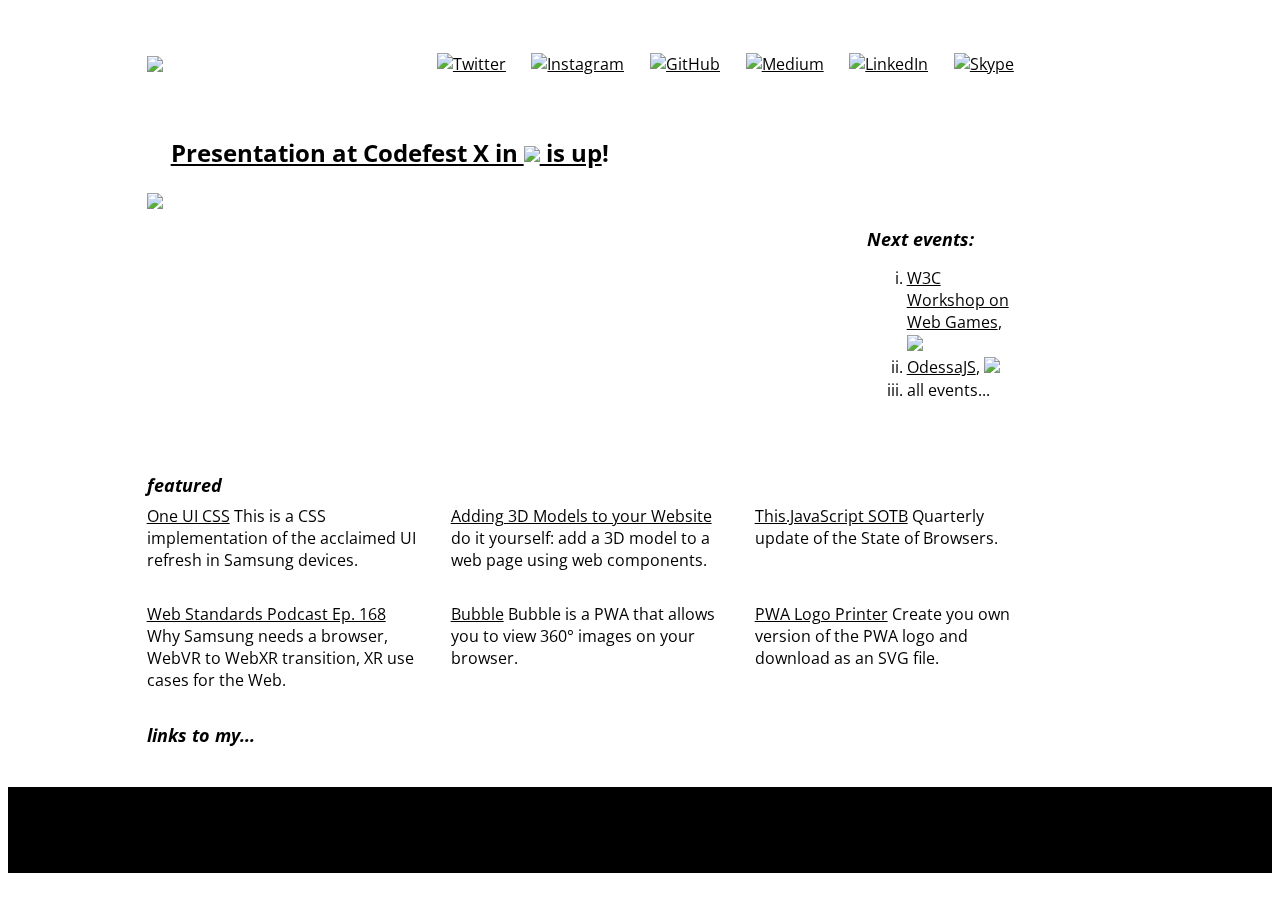
==== index.html @ 29042232 "adds portfolio" ====
<!DOCTYPE html>
<html lang="en">
<head>
    <meta charset="UTF-8">
    <meta name="viewport" content="width=device-width, initial-scale=1.0">
    <meta http-equiv="X-UA-Compatible" content="ie=edge">
    <link href="style/reset.css" rel="stylesheet"/>
    <link href="style/style.css" rel="stylesheet"/>
    <script src="script/itemCard.js"></script>
    <script src="script/iconItem.js"></script>
    <title>Diego Gonzalez * diekus * : developer advocate</title>
</head>
<body>
    <div id="base-struct">
        <div id="background-effects">
        </div>
        <div id="inside-content">
            <header>
                <img src="vector/dg-logo.svg" class="logo">
                <div class="social-links">
                    <a href="https://twitter.com/diekus"><img class="social-icon" alt="Twitter" src="vector/icon-twitter.svg"></a>
                    <a href="https://www.instagram.com/d13kus/"><img class="social-icon" alt="Instagram" src="vector/icon-instagram.svg"></a>
                    <a href="https://github.com/diekus/"><img class="social-icon" alt="GitHub" src="vector/icon-github.svg"></a>
                    <a href="https://medium.com/@diekus"><img class="social-icon" alt="Medium" src="vector/icon-medium.svg"></a>
                    <a href="https://www.linkedin.com/in/diekus/"><img class="social-icon" alt="LinkedIn" src="vector/icon-linkedin.svg"></a>
                    <a href="callto://luis.diego.gz/"><img class="social-icon" alt="Skype" src="vector/icon-skype.svg"></a>
                  </div>
            </header>
            <section class="hero-area">
                <img src="image/hero.png" class="hero-image">
                <h2 class="hero-title"><a href="https://2019.codefest.ru/lecture/1402">Presentation at Codefest X in <img src="image/flags/ru.gif"> is up</a>!</h2>
                
                <div id="next-events">
                    <h3>Next events:</h3>
                    <ul>
                        <li><a href="https://www.w3.org/2018/12/games-workshop/">W3C Workshop on Web Games</a>, <img src="image/flags/us.gif"></li>
                        <li><a href="http://odessajs.org/">OdessaJS</a>, <img src="image/flags/ua.gif"></li>
                        <li>all events...</li>
                    </ul>
                </div>
            </section>
            <h3>featured</h3>
            <section class="feat-items">
                <item-card img-src="image/portfolio/oneuicsshero.png"><span slot="item-title"><a href="http://samsunginter.net/OneUI-CSS/">One UI CSS</a></span>
                    <span slot="item-descrip">This is a CSS implementation of the acclaimed UI refresh in Samsung devices. </span>
                </item-card>
                <item-card img-src="image/portfolio/bg-model3dwc.gif"><span slot="item-title"><a href="https://hub.samsunginter.net/adding-3d-models-to-your-website/">Adding 3D Models to your Website</a></span>
                    <span slot="item-descrip">do it yourself: add a 3D model to a web page using web components. </span>
                </item-card>
                <item-card img-src="image/pres/stobtj19.jpg"><span slot="item-title"><a href="https://www.youtube.com/watch?v=olSQai4EUD8&list=PLar6hVjPOFzIxIf232Vhu73tgIMEEme3t&index=10">This.JavaScript SOTB</a></span>
                    <span slot="item-descrip">Quarterly update of the State of Browsers.</span>
                </item-card>
                <item-card img-src="image/portfolio/webstanpodcas168.jpg"><span slot="item-title"><a href="https://www.youtube.com/watch?list=PLar6hVjPOFzIxIf232Vhu73tgIMEEme3t&v=gKCHyitnYTI">Web Standards Podcast Ep. 168</a></span>
                    <span slot="item-descrip">Why Samsung needs a browser, WebVR to WebXR transition, XR use cases for the Web. </span>
                </item-card>
                <item-card img-src="image/portfolio/bg-bubble.jpg"><span slot="item-title"><a href="https://bubble.pictures">Bubble</a></span>
                    <span slot="item-descrip">Bubble is a PWA that allows you to view 360° images on your browser.</span>
                </item-card>
                <item-card img-src="image/portfolio/bg-pwinter.jpg"><span slot="item-title"><a href="https://diek.us/logo-pwinter/">PWA Logo Printer</a></span>
                    <span slot="item-descrip">Create you own version of the PWA logo and download as an SVG file. </span>
                </item-card>
            </section>
            <h3>links to my...</h3>
            <section class="more-links">
                <icon-item text="Team" link="https://samsunginter.net" icon-src="vector/ico-team.svg" link-color="#FFF"></icon-item>
                <icon-item text="Projects" link="portfolio.html" icon-src="vector/ico-project.svg" link-color="#FFF"></icon-item>
                <icon-item text="Events" link="pres.html" icon-src="vector/ico-ppres.svg" link-color="#FFF"></icon-item>
                <icon-item text="Interviews" link="pres.html" icon-src="vector/ico-interview.svg" link-color="#FFF"></icon-item>
                <icon-item text="Posts" link="pres.html" icon-src="vector/ico-post.svg" link-color="#FFF"></icon-item>
            </section>
        </div>
    </div>
    <footer>
        diekus 2019
    </footer>
    <script>
        if ('serviceWorker' in navigator) {
            navigator.serviceWorker
                    .register('/sw.js')
                    .then( function(){ console.log('SW Registered.'); });
        }
    </script>
</body>
</html>
---- style/style.css ----
@import url('https://fonts.googleapis.com/css?family=Open+Sans:300&display=swap');
@import '../style/paleta.css';
@import '../style/sizing.css';

body {
    background-color: var(--bg);
    color: var(--text);
    font-family: 'Open Sans', sans-serif;
}

header {
    display: flex;
    flex-direction: row;
    justify-content: space-between;
    align-items: center;
    
}

a:link, a:active, a:visited {
    color: var(--link);
}

h2 {
    font-size: 1.5em;
    margin: .2rem 0rem;
}

h3 {
    font-size: 1.1rem;
    font-style: italic;
    margin-bottom: .5rem;
    color: var(--subtitle);
}

#base-struct {
    display: grid;
    grid-template-columns: auto auto auto;
}

#background-effects {
    background: var(--bg-accent);
    width: 100vw;
    height: 100vh;
    grid-row: 1 / -1 ;
    grid-column: 1 / -1;
    -webkit-clip-path: polygon(15% 0, 100% 0, 100% 80%, 55% 100%, 0 100%, 0% 25%);
    clip-path: polygon(15% 0, 100% 0, 100% 80%, 55% 100%, 0 100%, 0% 25%);
    position: fixed;
    z-index:-1;
}

#inside-content {
    max-width: 55rem;
    grid-row: 1 / -1 ;
    grid-column: 2 / 3;
    padding:2rem;
}

.logo {
    width: 6rem;
    margin: 1rem 0rem;
}

.feat-items {
    display: grid;
    margin-bottom: 2rem;
    grid-template-columns: repeat(3, 1fr);
    grid-template-rows: auto auto;
    grid-gap: 2rem;
}

.hero-area {
    min-height: 20rem;
    margin: 1.5rem 0rem 2.5rem 0rem;
    display: grid;
    grid-template-columns: repeat(5, 1fr);
    grid-template-rows: repeat(4, auto); 
}

.hero-title {
    grid-column: 1 / -1;
    grid-row: 1 / 2;
    margin: 1.5rem;
}

.hero-title a {
    color: var(--text);
}

.hero-image {
    grid-column: 1 / -2;
    grid-row: 2 / -2;
    width: 100%;
    object-fit: cover;
    box-shadow:0;
    transition: box-shadow .3s, transform .3s;
}

.hero-image:hover {
    box-shadow: 0px 3px 15px -3px var(--card-shadow);
    transform: translateY(-.1rem);
}

.more-links {
    display: flex;
    flex-direction: row;
    justify-content: space-between;
    
}

#next-events {
    grid-column: -2 / -1;
    grid-row: 2 / -2;
    margin: 1rem;
}

li {
    line-height: 1.4rem;
    list-style: lower-roman url('../vector/bullet.svg') outside;
}

span li a:link, span li a:visited {
    color: white;
}

footer {
    text-align: center;
    padding: 2rem;
    color: var(--text);
    background-color: black;
}

.social-links {
    display: flex;
    flex-direction: row;
    justify-content: space-between;
}

.social-links img {
    width: 1.2rem;
    margin:.8rem;
}



@media (max-width: 650px) {
    #base-struct {
        grid-template-columns: 10vw auto 10vw;
    }
    #inside-content {
        width: 80vw;
        padding:.5rem;
    }
    .feat-items {
        margin-bottom: 2.5rem;
        grid-template-columns: 1fr 1fr;
        grid-gap: 1.5rem;
    }
    .more-links {
        display: flex;
        flex-direction: row;
        flex-wrap: wrap;
        justify-content: space-around;
    }
    .hero-image {
        grid-column: 1 / -1;
        grid-row: 2 / -2;
        width: 100%;
        object-fit: cover;
    }
    #next-events {
        grid-column: 1 / -1;
        grid-row: -2 / -1;
    }
}

@media (max-width: 500px) {
    
    #base-struct {
        grid-template-columns: 5vw auto 5vw;
    }
    #inside-content {
        width: 90vw;
        padding:.1rem;
    }
    header {
        display: flex;
        flex-direction: column;
        justify-content: space-around;
        align-items: center;
    }
    .feat-items {
        margin-bottom: 2.5rem;
        grid-template-columns: 1fr;
        grid-gap: 1.5rem;
    }
    .more-links {
        display: flex;
        flex-direction: row;
        flex-wrap: wrap;
        justify-content: space-around;
    }
    .hero-image {
        grid-column: 1 / -1;
        grid-row: 2 / -2;
        width: 100%;
        object-fit: cover;
    }
    #next-events {
        grid-column: 1 / -1;
        grid-row: -2 / -1;
    }
}

@media (max-width: 500px) {
    
    #base-struct {
        grid-template-columns: 15vw auto 15vw;
    }
    #inside-content {
        width: 70vw;
        padding:.1rem;
    }
    header {
        display: flex;
        flex-direction: column;
        justify-content: space-around;
        align-items: center;
    }
    .feat-items {
        margin-bottom: 2.5rem;
        grid-template-columns: 1fr;
        grid-gap: 2.5rem;
    }
    .more-links {
        display: flex;
        flex-direction: row;
        flex-wrap: wrap;
        justify-content: space-around;
    }
    .hero-image {
        grid-column: 1 / -1;
        grid-row: 2 / -2;
        width: 100%;
        object-fit: cover;
    }
    #next-events {
        grid-column: 1 / -1;
        grid-row: -2 / -1;
        margin: 1.5rem .1rem;
    }
}

@media (max-width: 300px) {
    #base-struct {
        grid-template-columns: 2px auto 2px;
    }
    .social-links img {
        width: .95rem;
        margin:.5rem;
    }
}
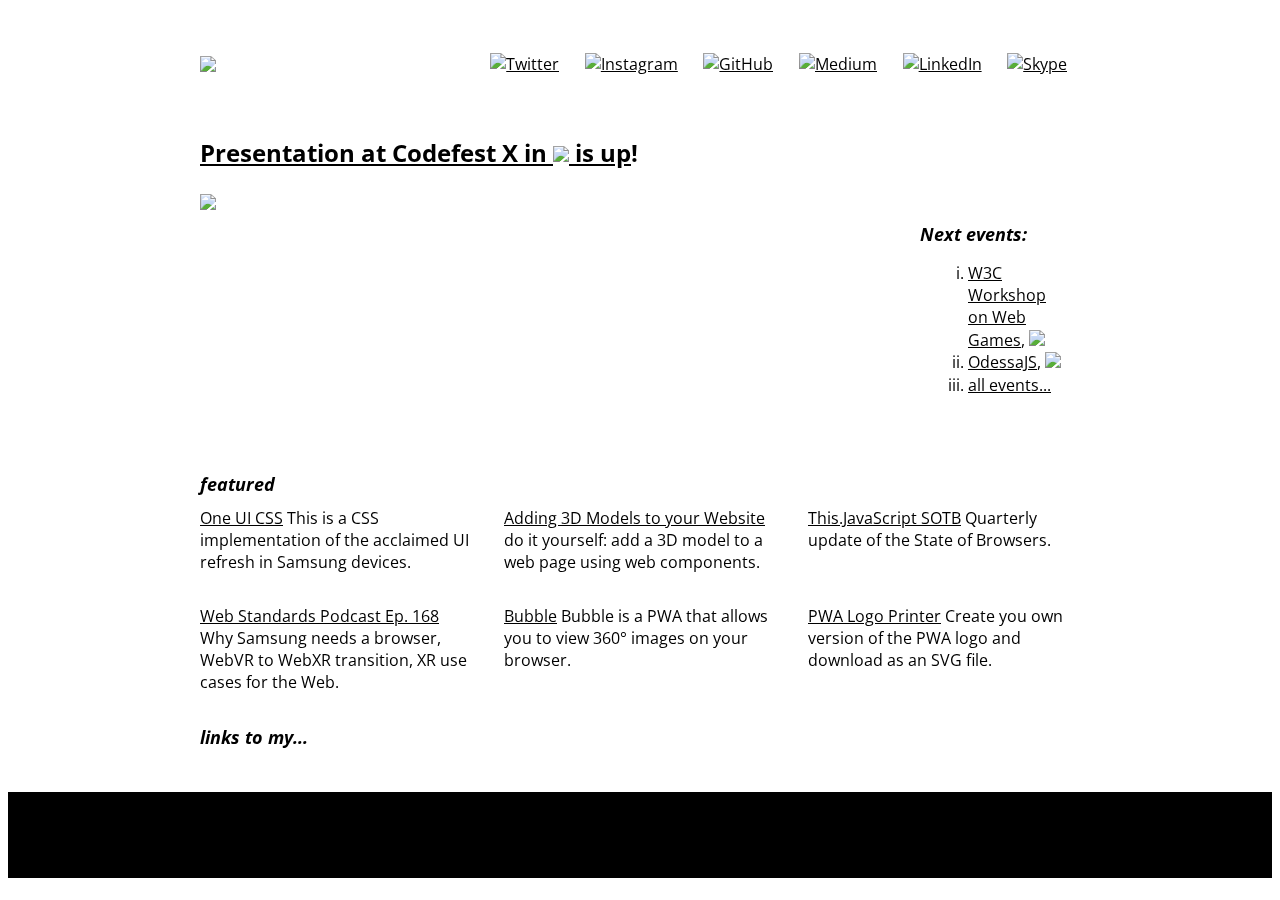
==== commit d349b83d: "adds manifest file" ====
--- a/index.html
+++ b/index.html
@@ -6,6 +6,8 @@
     <meta http-equiv="X-UA-Compatible" content="ie=edge">
     <link href="style/reset.css" rel="stylesheet"/>
     <link href="style/style.css" rel="stylesheet"/>
+    <link href="/images/favico.png" rel="icon">
+    <meta name="theme-color" content="#0085D4">
     <script src="script/itemCard.js"></script>
     <script src="script/iconItem.js"></script>
     <title>Diego Gonzalez * diekus * : developer advocate</title>
@@ -27,7 +29,7 @@
                   </div>
             </header>
             <section class="hero-area">
-                <img src="image/hero.png" class="hero-image">
+                <img src="image/hero.png" class="hero-image" >
                 <h2 class="hero-title"><a href="https://2019.codefest.ru/lecture/1402">Presentation at Codefest X in <img src="image/flags/ru.gif"> is up</a>!</h2>
                 
                 <div id="next-events">
@@ -35,7 +37,7 @@
                     <ul>
                         <li><a href="https://www.w3.org/2018/12/games-workshop/">W3C Workshop on Web Games</a>, <img src="image/flags/us.gif"></li>
                         <li><a href="http://odessajs.org/">OdessaJS</a>, <img src="image/flags/ua.gif"></li>
-                        <li>all events...</li>
+                        <li><a href="pres.html#all-events-title">all events...</a></li>
                     </ul>
                 </div>
             </section>
@@ -61,13 +63,13 @@
                 </item-card>
             </section>
             <h3>links to my...</h3>
-            <section class="more-links">
+            <nav class="more-links">
                 <icon-item text="Team" link="https://samsunginter.net" icon-src="vector/ico-team.svg" link-color="#FFF"></icon-item>
                 <icon-item text="Projects" link="portfolio.html" icon-src="vector/ico-project.svg" link-color="#FFF"></icon-item>
                 <icon-item text="Events" link="pres.html" icon-src="vector/ico-ppres.svg" link-color="#FFF"></icon-item>
-                <icon-item text="Interviews" link="pres.html" icon-src="vector/ico-interview.svg" link-color="#FFF"></icon-item>
-                <icon-item text="Posts" link="pres.html" icon-src="vector/ico-post.svg" link-color="#FFF"></icon-item>
-            </section>
+                <icon-item text="Interviews" link="pres.html#interviews" icon-src="vector/ico-interview.svg" link-color="#FFF"></icon-item>
+                <icon-item text="Posts" link="https://medium.com/@diekus" icon-src="vector/ico-post.svg" link-color="#FFF"></icon-item>
+            </nav>
         </div>
     </div>
     <footer>
--- a/style/style.css
+++ b/style/style.css
@@ -28,13 +28,13 @@
 h3 {
     font-size: 1.1rem;
     font-style: italic;
-    margin-bottom: .5rem;
+    margin: .7rem 0;
     color: var(--subtitle);
 }
 
 #base-struct {
     display: grid;
-    grid-template-columns: auto auto auto;
+    grid-template-columns: 1fr 1fr 1fr;
 }
 
 #background-effects {
@@ -50,6 +50,7 @@
 }
 
 #inside-content {
+    width: 70vw;
     max-width: 55rem;
     grid-row: 1 / -1 ;
     grid-column: 2 / 3;
@@ -80,7 +81,7 @@
 .hero-title {
     grid-column: 1 / -1;
     grid-row: 1 / 2;
-    margin: 1.5rem;
+    margin: 1.5rem 0;
 }
 
 .hero-title a {
@@ -96,6 +97,10 @@
     transition: box-shadow .3s, transform .3s;
 }
 
+.hero-video {
+    height: 25em;   
+}
+
 .hero-image:hover {
     box-shadow: 0px 3px 15px -3px var(--card-shadow);
     transform: translateY(-.1rem);
@@ -105,7 +110,6 @@
     display: flex;
     flex-direction: row;
     justify-content: space-between;
-    
 }
 
 #next-events {
@@ -117,6 +121,7 @@
 li {
     line-height: 1.4rem;
     list-style: lower-roman url('../vector/bullet.svg') outside;
+    margin-left: .5rem;
 }
 
 span li a:link, span li a:visited {
@@ -135,20 +140,29 @@
     flex-direction: row;
     justify-content: space-between;
 }
-
 .social-links img {
     width: 1.2rem;
     margin:.8rem;
 }
-
-
-
-@media (max-width: 650px) {
+table {
+    table-layout: fixed;
+    border-collapse: collapse;
+    width: 100%;
+    margin: 2rem 0;
+}
+tbody tr:nth-child(odd) {
+    background-color: var(--row-odd);
+}
+th, td {
+    padding: 10px;
+}
+
+
+@media (max-width: 750px) {
     #base-struct {
         grid-template-columns: 10vw auto 10vw;
     }
     #inside-content {
-        width: 80vw;
         padding:.5rem;
     }
     .feat-items {
@@ -172,15 +186,20 @@
         grid-column: 1 / -1;
         grid-row: -2 / -1;
     }
+    .hero-video {
+        height: 15em;   
+    }
+    #event-table, #all-events-title {
+        visibility: collapse;
+    }
 }
 
 @media (max-width: 500px) {
     
     #base-struct {
-        grid-template-columns: 5vw auto 5vw;
+        grid-template-columns: 15vw auto 15vw;
     }
     #inside-content {
-        width: 90vw;
         padding:.1rem;
     }
     header {
@@ -192,7 +211,7 @@
     .feat-items {
         margin-bottom: 2.5rem;
         grid-template-columns: 1fr;
-        grid-gap: 1.5rem;
+        grid-gap: 2.5rem;
     }
     .more-links {
         display: flex;
@@ -209,54 +228,9 @@
     #next-events {
         grid-column: 1 / -1;
         grid-row: -2 / -1;
-    }
-}
-
-@media (max-width: 500px) {
-    
-    #base-struct {
-        grid-template-columns: 15vw auto 15vw;
-    }
-    #inside-content {
-        width: 70vw;
-        padding:.1rem;
-    }
-    header {
-        display: flex;
-        flex-direction: column;
-        justify-content: space-around;
-        align-items: center;
-    }
-    .feat-items {
-        margin-bottom: 2.5rem;
-        grid-template-columns: 1fr;
-        grid-gap: 2.5rem;
-    }
-    .more-links {
-        display: flex;
-        flex-direction: row;
-        flex-wrap: wrap;
-        justify-content: space-around;
-    }
-    .hero-image {
-        grid-column: 1 / -1;
-        grid-row: 2 / -2;
-        width: 100%;
-        object-fit: cover;
-    }
-    #next-events {
-        grid-column: 1 / -1;
-        grid-row: -2 / -1;
         margin: 1.5rem .1rem;
     }
-}
-
-@media (max-width: 300px) {
-    #base-struct {
-        grid-template-columns: 2px auto 2px;
-    }
-    .social-links img {
-        width: .95rem;
-        margin:.5rem;
+    .hero-video {
+        height: 10em;   
     }
 }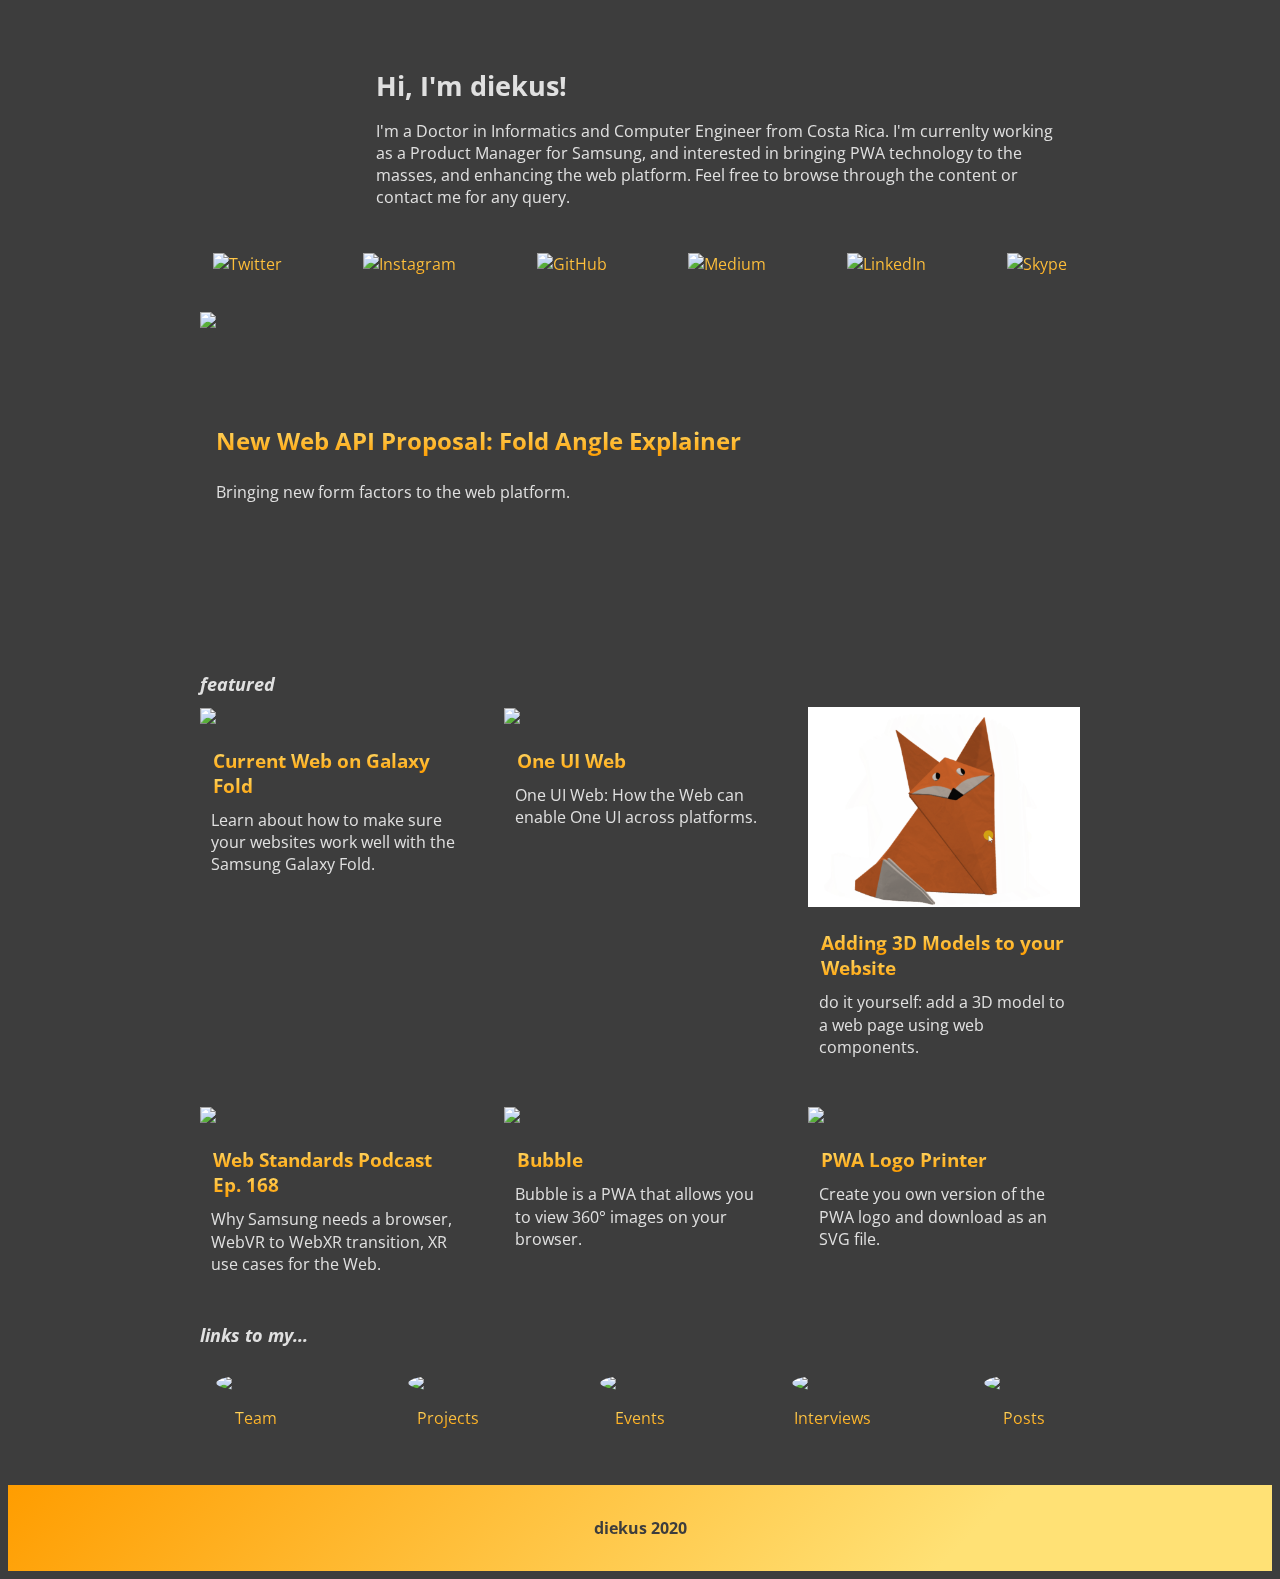
==== commit 4548a687: "gradients!" ====
--- a/index.html
+++ b/index.html
@@ -7,7 +7,7 @@
     <link href="style/reset.css" rel="stylesheet"/>
     <link href="style/style.css" rel="stylesheet"/>
     <link href="/images/favico.png" rel="icon">
-    <meta name="theme-color" content="#0085D4">
+    <meta name="theme-color" content="#3D3D3D">
     <script src="script/itemCard.js"></script>
     <script src="script/iconItem.js"></script>
     <title>Diego Gonzalez * diekus * : developer advocate</title>
@@ -18,8 +18,12 @@
         </div>
         <div id="inside-content">
             <header>
-                <img src="vector/dg-logo.svg" class="logo">
-                <div class="social-links">
+                <img src="image/diekus.jpg" class="profile-pic">
+                <span class="header-text">
+                    <h1>Hi, I'm diekus!</h1>
+                    <p>I'm a Doctor in Informatics and Computer Engineer from Costa Rica. I'm currenlty working as a Product Manager for Samsung, and interested in bringing PWA technology to the masses, and enhancing the web platform. Feel free to browse through the content or contact me for any query.</p>
+                </span>
+                    <div class="social-links">
                     <a href="https://twitter.com/diekus"><img class="social-icon" alt="Twitter" src="vector/icon-twitter.svg"></a>
                     <a href="https://www.instagram.com/d13kus/"><img class="social-icon" alt="Instagram" src="vector/icon-instagram.svg"></a>
                     <a href="https://github.com/diekus/"><img class="social-icon" alt="GitHub" src="vector/icon-github.svg"></a>
@@ -29,29 +33,27 @@
                   </div>
             </header>
             <section class="hero-area">
-                <img src="image/hero.png" class="hero-image" >
-                <h2 class="hero-title"><a href="https://2019.codefest.ru/lecture/1402">Presentation at Codefest X in <img src="image/flags/ru.gif"> is up</a>!</h2>
-                
-                <div id="next-events">
-                    <h3>Next events:</h3>
-                    <ul>
-                        <li><a href="https://www.w3.org/2018/12/games-workshop/">W3C Workshop on Web Games</a>, <img src="image/flags/us.gif"></li>
-                        <li><a href="http://odessajs.org/">OdessaJS</a>, <img src="image/flags/ua.gif"></li>
-                        <li><a href="pres.html#all-events-title">all events...</a></li>
-                    </ul>
-                </div>
+                <img src="image/foldangexp.png" class="hero-image" >
+                <span class="card-padding">
+                    <a href="https://github.com/SamsungInternet/Explainers/blob/master/Foldables/FoldState.md"></a>
+                    <h2 class="hero-title"><a href="https://github.com/SamsungInternet/Explainers/blob/master/Foldables/FoldState.md">New Web API Proposal: Fold Angle Explainer</a></h2>
+                    <div id="hero-text">
+                        Bringing new form factors to the web platform.
+                    </div>
+                </span>
             </section>
             <h3>featured</h3>
             <section class="feat-items">
-                <item-card img-src="image/portfolio/oneuicsshero.png"><span slot="item-title"><a href="http://samsunginter.net/OneUI-CSS/">One UI CSS</a></span>
-                    <span slot="item-descrip">This is a CSS implementation of the acclaimed UI refresh in Samsung devices. </span>
+                <item-card img-src="image/webgalfold.jpg"><span slot="item-title"><a href="https://developer.samsung.com/internet/blog/en-us/2020/01/27/current-web-on-galaxy-fold">Current Web on Galaxy Fold</a></span>
+                    <span slot="item-descrip">Learn about how to make sure your websites work well with the Samsung Galaxy Fold.</span>
                 </item-card>
-                <item-card img-src="image/portfolio/bg-model3dwc.gif"><span slot="item-title"><a href="https://hub.samsunginter.net/adding-3d-models-to-your-website/">Adding 3D Models to your Website</a></span>
+                <item-card img-src="image/oneuiweb.jpg"><span slot="item-title"><a href="https://medium.com/samsung-internet-dev/one-ui-to-rule-them-all-f2b26e283b48">One UI Web</a></span>
+                    <span slot="item-descrip">One UI Web: How the Web can enable One UI across platforms.</span>
+                </item-card>
+                <item-card img-src="image/portfolio/3dmodelfox.png"><span slot="item-title"><a href="https://hub.samsunginter.net/adding-3d-models-to-your-website/">Adding 3D Models to your Website</a></span>
                     <span slot="item-descrip">do it yourself: add a 3D model to a web page using web components. </span>
                 </item-card>
-                <item-card img-src="image/pres/stobtj19.jpg"><span slot="item-title"><a href="https://www.youtube.com/watch?v=olSQai4EUD8&list=PLar6hVjPOFzIxIf232Vhu73tgIMEEme3t&index=10">This.JavaScript SOTB</a></span>
-                    <span slot="item-descrip">Quarterly update of the State of Browsers.</span>
-                </item-card>
+                
                 <item-card img-src="image/portfolio/webstanpodcas168.jpg"><span slot="item-title"><a href="https://www.youtube.com/watch?list=PLar6hVjPOFzIxIf232Vhu73tgIMEEme3t&v=gKCHyitnYTI">Web Standards Podcast Ep. 168</a></span>
                     <span slot="item-descrip">Why Samsung needs a browser, WebVR to WebXR transition, XR use cases for the Web. </span>
                 </item-card>
@@ -64,16 +66,16 @@
             </section>
             <h3>links to my...</h3>
             <nav class="more-links">
-                <icon-item text="Team" link="https://samsunginter.net" icon-src="vector/ico-team.svg" link-color="#FFF"></icon-item>
-                <icon-item text="Projects" link="portfolio.html" icon-src="vector/ico-project.svg" link-color="#FFF"></icon-item>
-                <icon-item text="Events" link="pres.html" icon-src="vector/ico-ppres.svg" link-color="#FFF"></icon-item>
-                <icon-item text="Interviews" link="pres.html#interviews" icon-src="vector/ico-interview.svg" link-color="#FFF"></icon-item>
-                <icon-item text="Posts" link="https://medium.com/@diekus" icon-src="vector/ico-post.svg" link-color="#FFF"></icon-item>
+                <icon-item text="Team" link="https://samsunginter.net" icon-src="vector/ico-team.svg" link-color="#FFC800"></icon-item>
+                <icon-item text="Projects" link="portfolio.html" icon-src="vector/ico-project.svg" link-color="#FFC800"></icon-item>
+                <icon-item text="Events" link="pres.html" icon-src="vector/ico-ppres.svg" link-color="#FFC800"></icon-item>
+                <icon-item text="Interviews" link="pres.html#interviews" icon-src="vector/ico-interview.svg" link-color="#FFC800"></icon-item>
+                <icon-item text="Posts" link="https://medium.com/@diekus" icon-src="vector/ico-post.svg" link-color="#FFC800"></icon-item>
             </nav>
         </div>
     </div>
     <footer>
-        diekus 2019
+        <strong>diekus 2020</strong>
     </footer>
     <script>
         if ('serviceWorker' in navigator) {
--- a/style/style.css
+++ b/style/style.css
@@ -6,18 +6,25 @@
     background-color: var(--bg);
     color: var(--text);
     font-family: 'Open Sans', sans-serif;
+    line-height: normal;
 }
 
 header {
-    display: flex;
-    flex-direction: row;
-    justify-content: space-between;
-    align-items: center;
-    
+    display: grid;
+    grid-template: auto auto/auto auto;
 }
 
 a:link, a:active, a:visited {
     color: var(--link);
+    background: -webkit-linear-gradient(90deg, var(--tint) 0%, var(--accent) 100%);
+    -webkit-background-clip: text;
+    -webkit-text-fill-color: transparent;
+    text-decoration: none;
+}
+
+h1 {
+    font-size: 1.7em;
+    margin: .7rem 0rem;
 }
 
 h2 {
@@ -29,7 +36,11 @@
     font-size: 1.1rem;
     font-style: italic;
     margin: .7rem 0;
-    color: var(--subtitle);
+}
+
+.profile-pic {
+    border-radius: 50%;
+    width: 10rem;   
 }
 
 #base-struct {
@@ -38,13 +49,10 @@
 }
 
 #background-effects {
-    background: var(--bg-accent);
     width: 100vw;
     height: 100vh;
     grid-row: 1 / -1 ;
     grid-column: 1 / -1;
-    -webkit-clip-path: polygon(15% 0, 100% 0, 100% 80%, 55% 100%, 0 100%, 0% 25%);
-    clip-path: polygon(15% 0, 100% 0, 100% 80%, 55% 100%, 0 100%, 0% 25%);
     position: fixed;
     z-index:-1;
 }
@@ -74,36 +82,37 @@
     min-height: 20rem;
     margin: 1.5rem 0rem 2.5rem 0rem;
     display: grid;
-    grid-template-columns: repeat(5, 1fr);
-    grid-template-rows: repeat(4, auto); 
+    grid-template-columns: auto;
+    grid-template-rows: repeat(3, auto);
+    box-shadow:0;
+    transition: box-shadow .3s, transform .3s;
 }
 
 .hero-title {
     grid-column: 1 / -1;
-    grid-row: 1 / 2;
+    grid-row: 2 / 3;
     margin: 1.5rem 0;
-}
-
-.hero-title a {
-    color: var(--text);
 }
 
 .hero-image {
     grid-column: 1 / -2;
-    grid-row: 2 / -2;
+    grid-row: 1 / 2;
     width: 100%;
     object-fit: cover;
-    box-shadow:0;
-    transition: box-shadow .3s, transform .3s;
+    
 }
 
 .hero-video {
     height: 25em;   
 }
 
-.hero-image:hover {
+.hero-area:hover {
     box-shadow: 0px 3px 15px -3px var(--card-shadow);
     transform: translateY(-.1rem);
+}
+
+.card-padding {
+    padding: 1rem;
 }
 
 .more-links {
@@ -112,10 +121,9 @@
     justify-content: space-between;
 }
 
-#next-events {
-    grid-column: -2 / -1;
-    grid-row: 2 / -2;
-    margin: 1rem;
+#hero-text {
+    grid-column: 1 / -1;
+    grid-row: 3 / 4;
 }
 
 li {
@@ -131,14 +139,22 @@
 footer {
     text-align: center;
     padding: 2rem;
-    color: var(--text);
-    background-color: black;
+    color: var(--bg);
+    background: var(--bg);
+    background: -webkit-linear-gradient(135deg, var(--accent) 25%, var(--tint) 100%);
+}
+
+.header-text {
+    padding: 1rem;
 }
 
 .social-links {
     display: flex;
     flex-direction: row;
     justify-content: space-between;
+    grid-row: 2;
+    grid-column-start: 1;
+    grid-column-end: -1;
 }
 .social-links img {
     width: 1.2rem;
@@ -178,8 +194,8 @@
     }
     .hero-image {
         grid-column: 1 / -1;
-        grid-row: 2 / -2;
-        width: 100%;
+        grid-row: 1 / 2;
+        width: 55vh;
         object-fit: cover;
     }
     #next-events {
@@ -202,12 +218,14 @@
     #inside-content {
         padding:.1rem;
     }
+
     header {
         display: flex;
         flex-direction: column;
         justify-content: space-around;
         align-items: center;
     }
+
     .feat-items {
         margin-bottom: 2.5rem;
         grid-template-columns: 1fr;
@@ -219,12 +237,25 @@
         flex-wrap: wrap;
         justify-content: space-around;
     }
+
+    .hero-title {
+        grid-column: 1 / -1;
+        grid-row: 2 / 3;
+        margin: 1.5rem 0;
+    }
+
     .hero-image {
         grid-column: 1 / -1;
-        grid-row: 2 / -2;
+        grid-row: 1 / 2;
         width: 100%;
         object-fit: cover;
     }
+
+    #hero-text {
+        grid-column: 1 / -1;
+        grid-row: 3 / 4;
+    }
+
     #next-events {
         grid-column: 1 / -1;
         grid-row: -2 / -1;
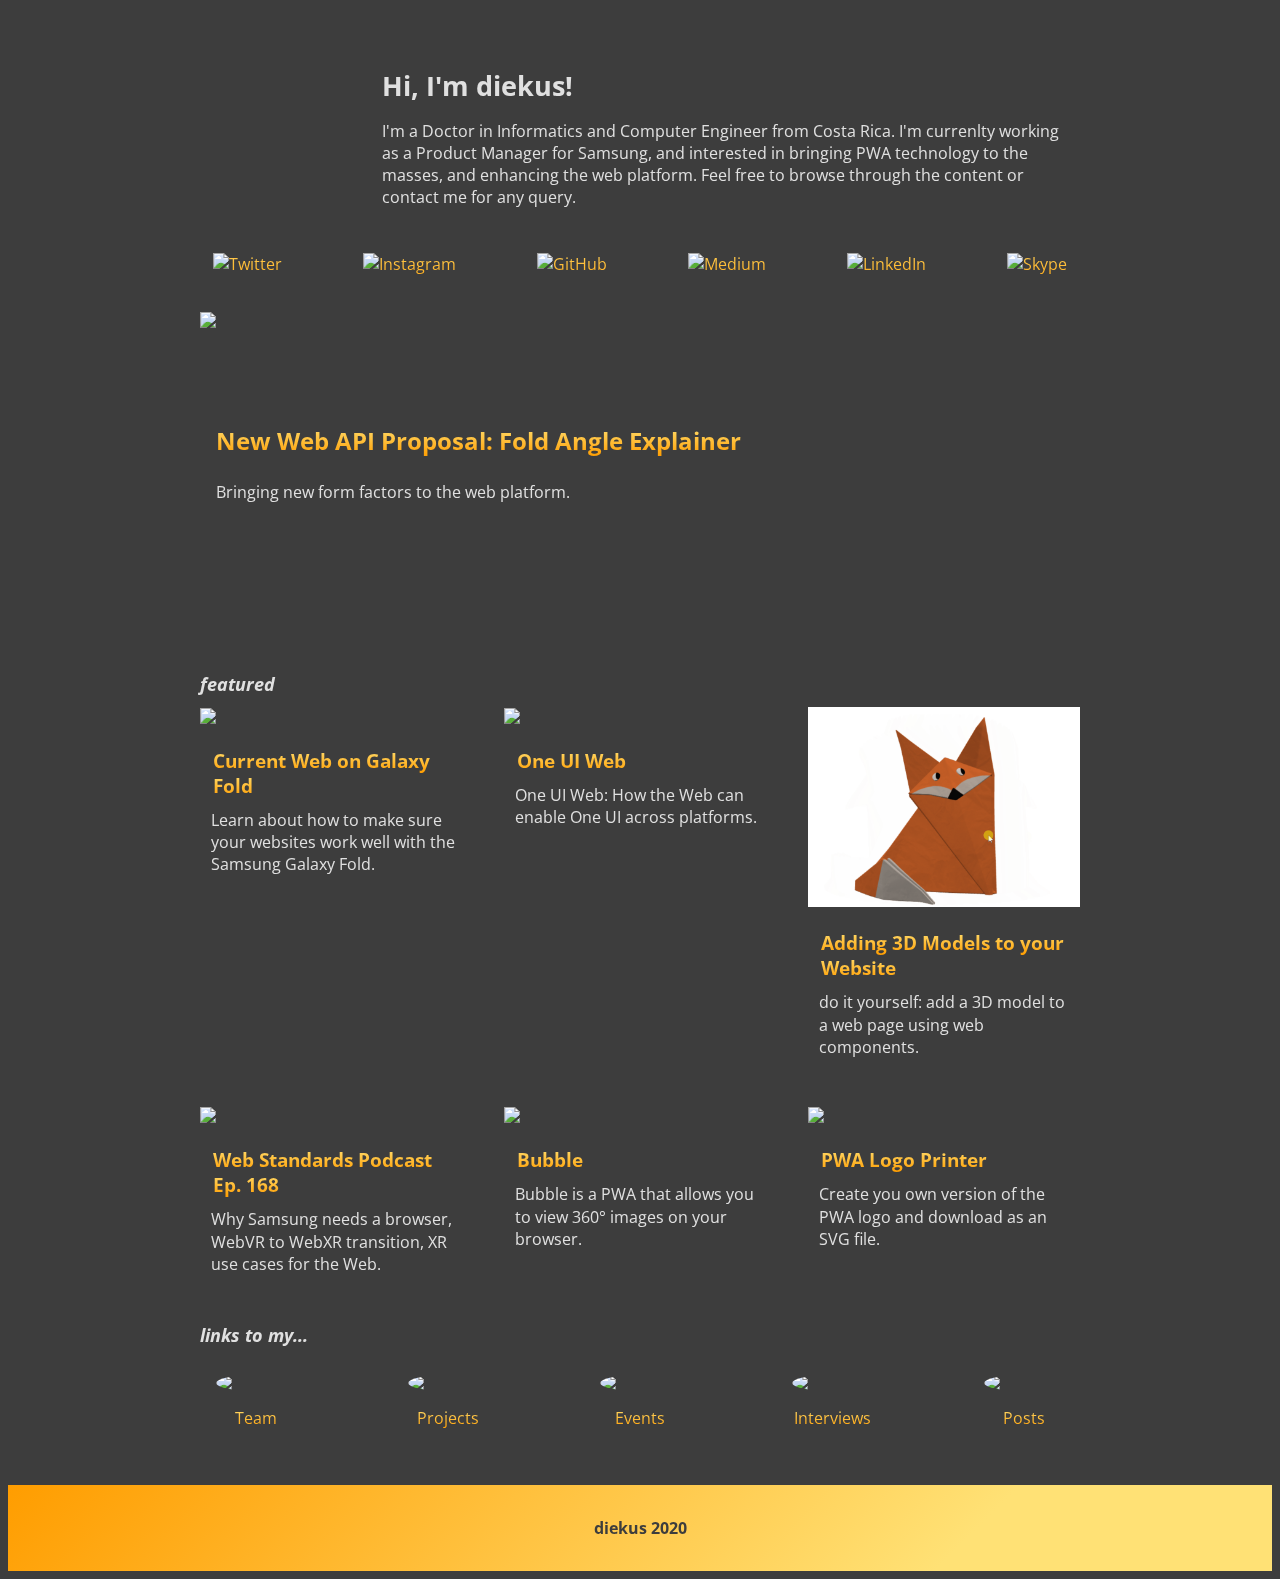
==== commit ef83423a: "adds favicon" ====
--- a/index.html
+++ b/index.html
@@ -6,7 +6,7 @@
     <meta http-equiv="X-UA-Compatible" content="ie=edge">
     <link href="style/reset.css" rel="stylesheet"/>
     <link href="style/style.css" rel="stylesheet"/>
-    <link href="/images/favico.png" rel="icon">
+    <link rel="shortcut icon" href="favicon.png" type="image/x-icon">
     <meta name="theme-color" content="#3D3D3D">
     <script src="script/itemCard.js"></script>
     <script src="script/iconItem.js"></script>
--- a/style/style.css
+++ b/style/style.css
@@ -40,7 +40,8 @@
 
 .profile-pic {
     border-radius: 50%;
-    width: 10rem;   
+    width: 10rem;
+    margin: .4rem .2rem;
 }
 
 #base-struct {
@@ -195,7 +196,6 @@
     .hero-image {
         grid-column: 1 / -1;
         grid-row: 1 / 2;
-        width: 55vh;
         object-fit: cover;
     }
     #next-events {
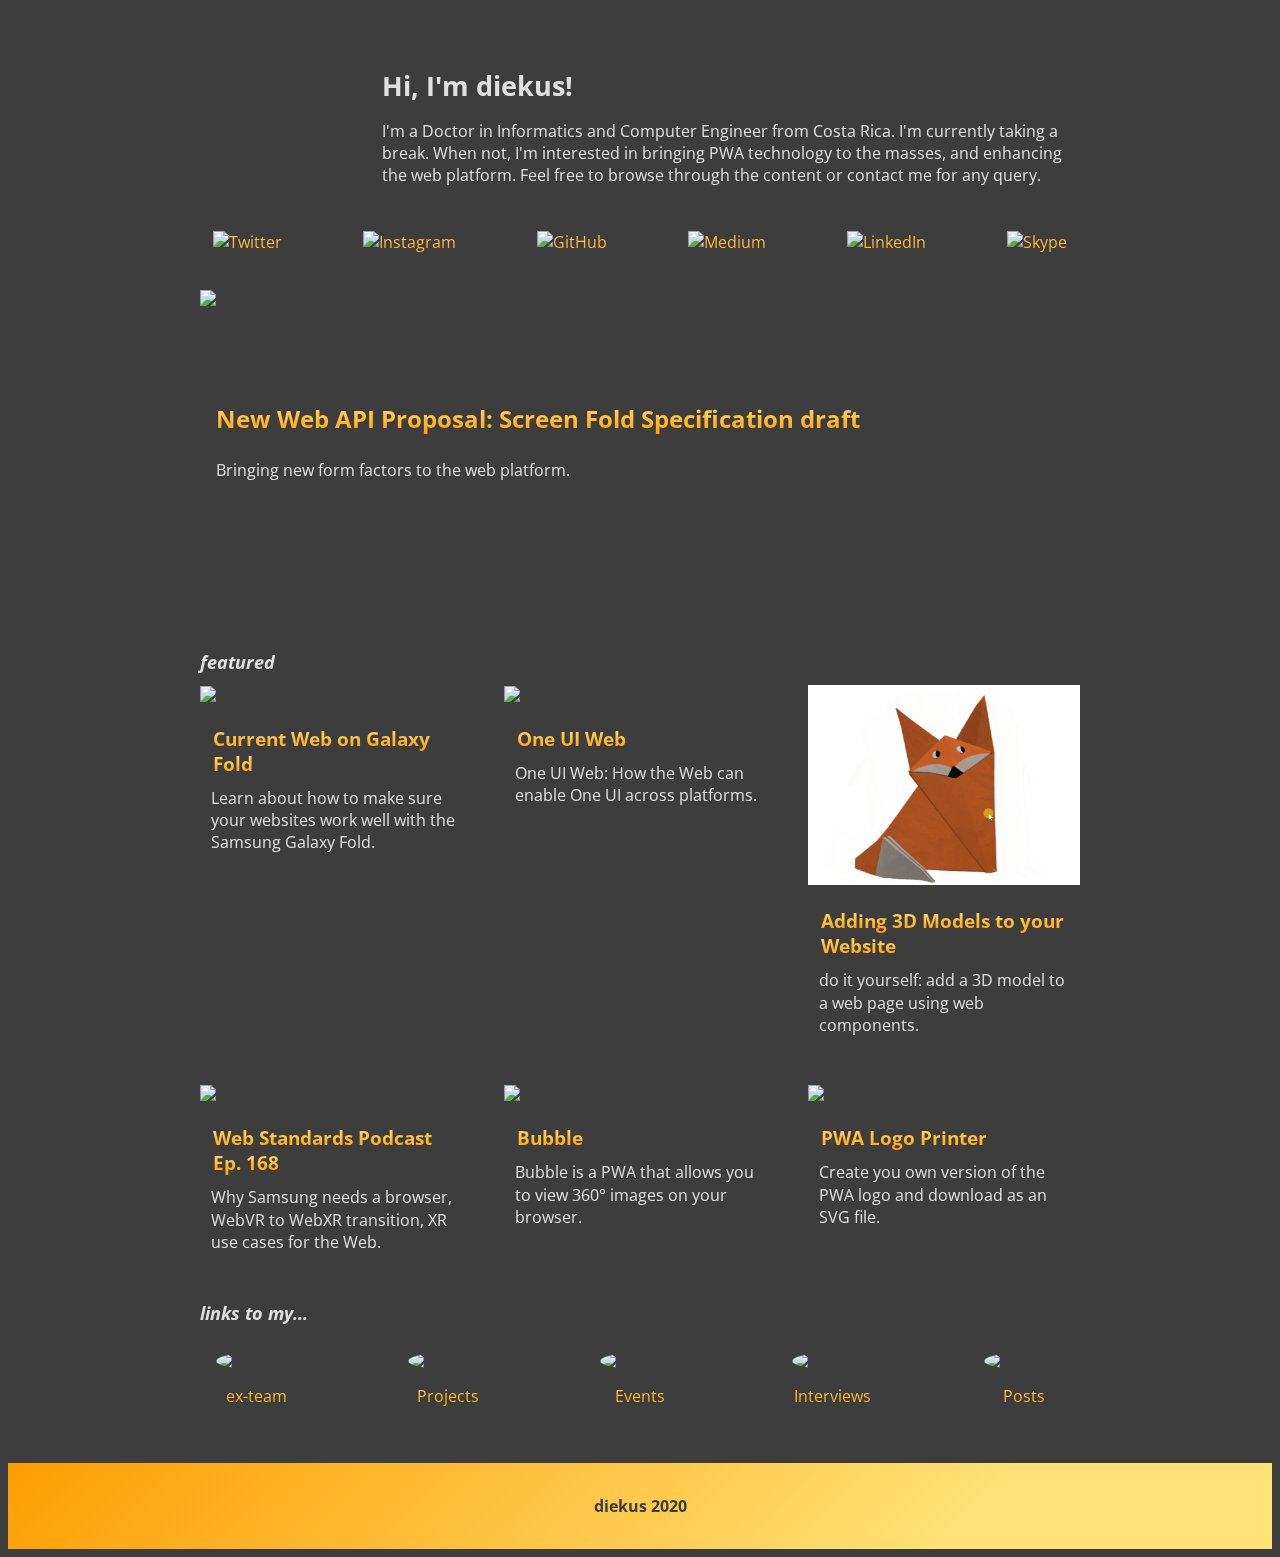
==== commit 7b387797: "Update index.html" ====
--- a/index.html
+++ b/index.html
@@ -6,11 +6,11 @@
     <meta http-equiv="X-UA-Compatible" content="ie=edge">
     <link href="style/reset.css" rel="stylesheet"/>
     <link href="style/style.css" rel="stylesheet"/>
-    <link rel="shortcut icon" href="favicon.png" type="image/x-icon">
+    <link rel="shortcut icon" href="/image/favicon.png" type="image/x-icon">
     <meta name="theme-color" content="#3D3D3D">
     <script src="script/itemCard.js"></script>
     <script src="script/iconItem.js"></script>
-    <title>Diego Gonzalez * diekus * : developer advocate</title>
+    <title>Diego Gonzalez * diekus * : PWAs and Web stuff</title>
 </head>
 <body>
     <div id="base-struct">
@@ -21,11 +21,11 @@
                 <img src="image/diekus.jpg" class="profile-pic">
                 <span class="header-text">
                     <h1>Hi, I'm diekus!</h1>
-                    <p>I'm a Doctor in Informatics and Computer Engineer from Costa Rica. I'm currenlty working as a Product Manager for Samsung, and interested in bringing PWA technology to the masses, and enhancing the web platform. Feel free to browse through the content or contact me for any query.</p>
+                    <p>I'm a Doctor in Informatics and Computer Engineer from Costa Rica. I'm currently taking a break. When not, I'm interested in bringing PWA technology to the masses, and enhancing the web platform. Feel free to browse through the content or contact me for any query.</p>
                 </span>
                     <div class="social-links">
                     <a href="https://twitter.com/diekus"><img class="social-icon" alt="Twitter" src="vector/icon-twitter.svg"></a>
-                    <a href="https://www.instagram.com/d13kus/"><img class="social-icon" alt="Instagram" src="vector/icon-instagram.svg"></a>
+                    <a href="https://www.instagram.com/diekus/"><img class="social-icon" alt="Instagram" src="vector/icon-instagram.svg"></a>
                     <a href="https://github.com/diekus/"><img class="social-icon" alt="GitHub" src="vector/icon-github.svg"></a>
                     <a href="https://medium.com/@diekus"><img class="social-icon" alt="Medium" src="vector/icon-medium.svg"></a>
                     <a href="https://www.linkedin.com/in/diekus/"><img class="social-icon" alt="LinkedIn" src="vector/icon-linkedin.svg"></a>
@@ -33,10 +33,10 @@
                   </div>
             </header>
             <section class="hero-area">
-                <img src="image/foldangexp.png" class="hero-image" >
+                <img src="image/hero.jpg" class="hero-image" >
                 <span class="card-padding">
-                    <a href="https://github.com/SamsungInternet/Explainers/blob/master/Foldables/FoldState.md"></a>
-                    <h2 class="hero-title"><a href="https://github.com/SamsungInternet/Explainers/blob/master/Foldables/FoldState.md">New Web API Proposal: Fold Angle Explainer</a></h2>
+                    <a href="https://diek.us/fold-angle"></a>
+                    <h2 class="hero-title"><a href="https://w3c.github.io/screen-fold">New Web API Proposal: Screen Fold Specification draft</a></h2>
                     <div id="hero-text">
                         Bringing new form factors to the web platform.
                     </div>
@@ -66,7 +66,7 @@
             </section>
             <h3>links to my...</h3>
             <nav class="more-links">
-                <icon-item text="Team" link="https://samsunginter.net" icon-src="vector/ico-team.svg" link-color="#FFC800"></icon-item>
+                <icon-item text="ex-team" link="https://samsunginter.net" icon-src="vector/ico-team.svg" link-color="#FFC800"></icon-item>
                 <icon-item text="Projects" link="portfolio.html" icon-src="vector/ico-project.svg" link-color="#FFC800"></icon-item>
                 <icon-item text="Events" link="pres.html" icon-src="vector/ico-ppres.svg" link-color="#FFC800"></icon-item>
                 <icon-item text="Interviews" link="pres.html#interviews" icon-src="vector/ico-interview.svg" link-color="#FFC800"></icon-item>
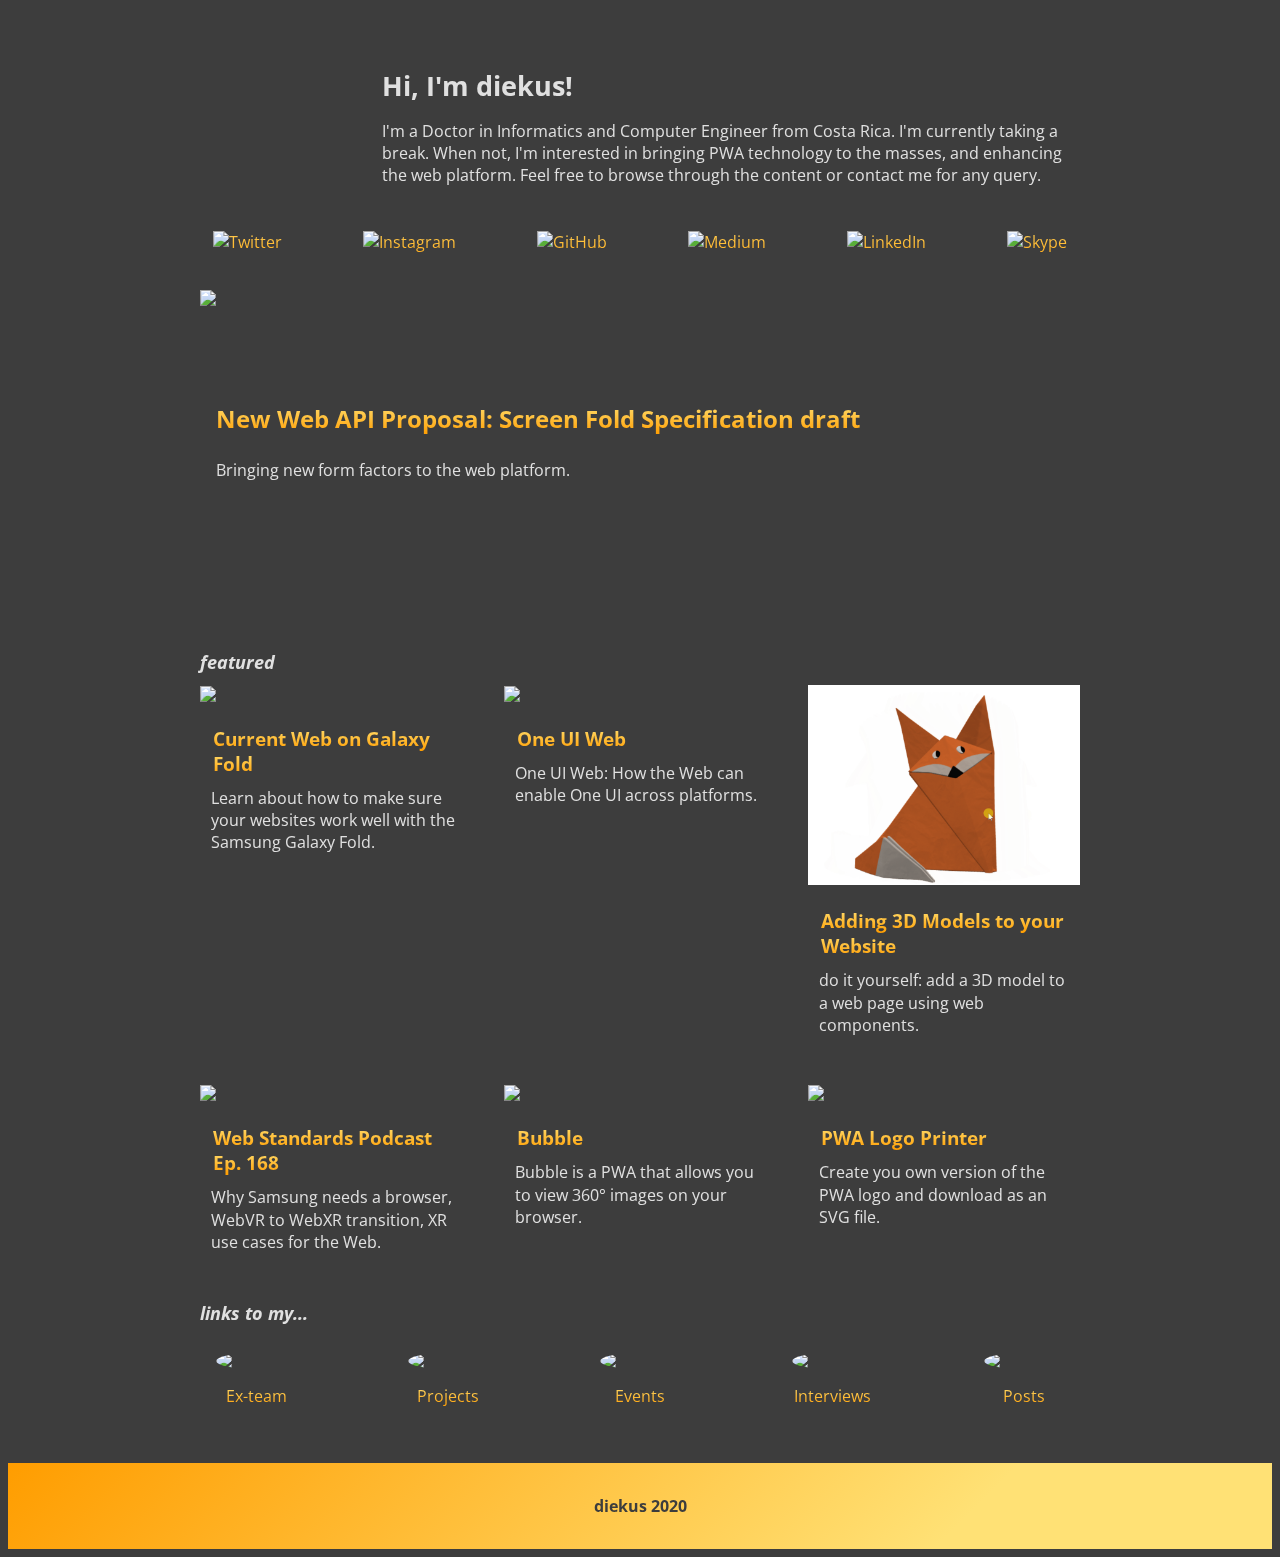
==== commit 3420c927: "Update index.html" ====
--- a/index.html
+++ b/index.html
@@ -66,7 +66,7 @@
             </section>
             <h3>links to my...</h3>
             <nav class="more-links">
-                <icon-item text="ex-team" link="https://samsunginter.net" icon-src="vector/ico-team.svg" link-color="#FFC800"></icon-item>
+                <icon-item text="Ex-team" link="https://samsunginter.net" icon-src="vector/ico-team.svg" link-color="#FFC800"></icon-item>
                 <icon-item text="Projects" link="portfolio.html" icon-src="vector/ico-project.svg" link-color="#FFC800"></icon-item>
                 <icon-item text="Events" link="pres.html" icon-src="vector/ico-ppres.svg" link-color="#FFC800"></icon-item>
                 <icon-item text="Interviews" link="pres.html#interviews" icon-src="vector/ico-interview.svg" link-color="#FFC800"></icon-item>
